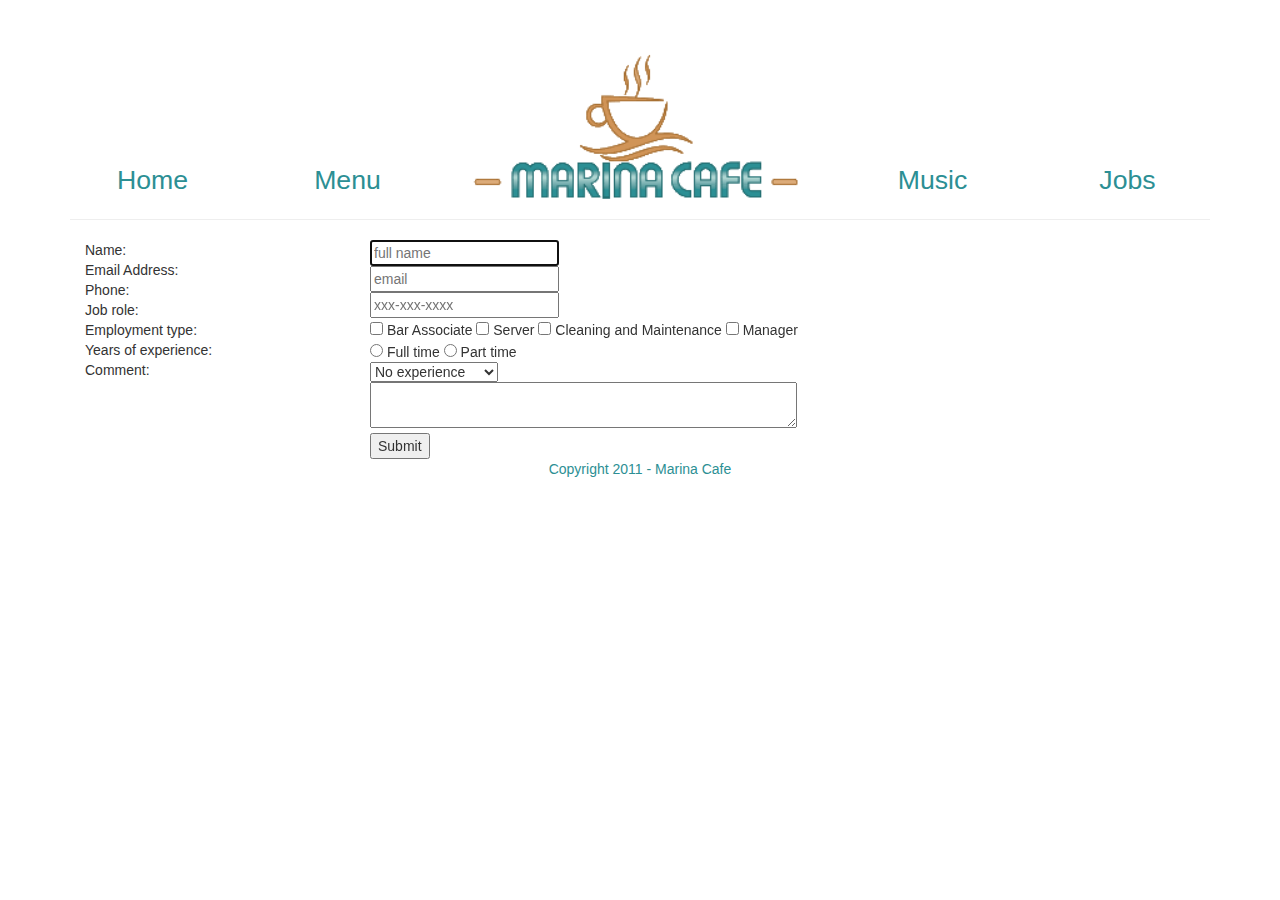
==== jobs.html @ 3ceb3dac "added jobs page" ====
<!DOCTYPE html>
<html lang="en">
    <head>
        <meta charset="utf-8">
        <meta name="viewport" content="width=device-width, initial-scale=1">
            
        <title>Marina Cafe</title>
        
        <link rel="stylesheet" href="bootstrap-3.3.7-dist/css/bootstrap.min.css">
        <link rel="stylesheet" href="bootstrap-3.3.7-dist/css/bootstrap-theme.min.css">
        <script src="https://ajax.googleapis.com/ajax/libs/jquery/1.12.4/jquery.min.js"></script>
        <script src="bootstrap-3.3.7-dist/js/bootstrap.min.js"></script>
                
        <link rel="stylesheet" href="styles/styles.css">
    </head>
    <body>
        <div class="container">
            <div class="page-header">
                <div class="row">
                    <a class="col-md-2" href="index.html">Home</a>
                    <a class="col-md-2" href="menu.html">Menu</a>
                    <img  class="col-md-4" id="logo" src="images/logo.png" alt="Marina Cafe">
                    <a class="col-md-2" href="music.html">Music</a>
                    <a class="col-md-2" href="jobs.html">Jobs</a>
            </div>
            </div>
            <div class="page-body">
                <div class="col-xs-3">
                    Name:<br />
                    Email Address:<br />
                    Phone:<br />
                    Job role:<br />
                    Employment type:<br />
                    Years of experience:<br />
                    Comment:<br />
                </div>
                <div class="col-xs-9">
                    <form method="get" action="job_applications.php" >
                        <input type="text" name="name" id="name" placeholder="full name" required autofocus /><br />
                        <input type="text" name="email" id="email" placeholder="email" required /><br />
                        <input type="text" name="phone" id="phone" placeholder="xxx-xxx-xxxx" required /><br />
                        <input type="checkbox" name="bar_associate" id="bar_associate" /> Bar Associate
                        <input type="checkbox" name="server" id="server" /> Server
                        <input type="checkbox" name="cleaning_maintenance" id="cleaning_maintenance" /> Cleaning and Maintenance
                        <input type="checkbox" name="manager" id="manager"/> Manager <br />
                        <input type="radio" name="employment_type" value="fulltime" id="employment_type" /> Full time
                        <input type="radio" name="employment_type" value="parttime" id="employment_type" /> Part time <br />
                        <select name="years_of_experience" id="years_of_experience" size="1">
                            <option value="0">No experience</option>
                            <option value="1">Less than 1 year</option>
                            <option value="2">More than 1 year</option>
                        </select>
                        <br />
                        <textarea name="comments" id="comments" cols="50"></textarea><br />
                        <input type="submit" />
                    </form>
                </div>

            </div>
            <div class="page-footer">
                <p>Copyright 2011 - Marina Cafe</p>
            </div>
        </div>

        <div class="container">
            <div class="row bg-info">
            </div>
        </div>
    </body>
</html>
---- styles/styles.css ----
div.page-header{
	margin-top:50px;
	text-align:center;
}

div.page-header a{
	font-size:20pt;
	margin-bottom:0px;
	margin-top:9.5%;
	color:#2C8F94;
}

div.page-footer{
	text-align:center;
	color:#2C8F94;
}

#logo{
	height:100%;
	display: inline-block;
}
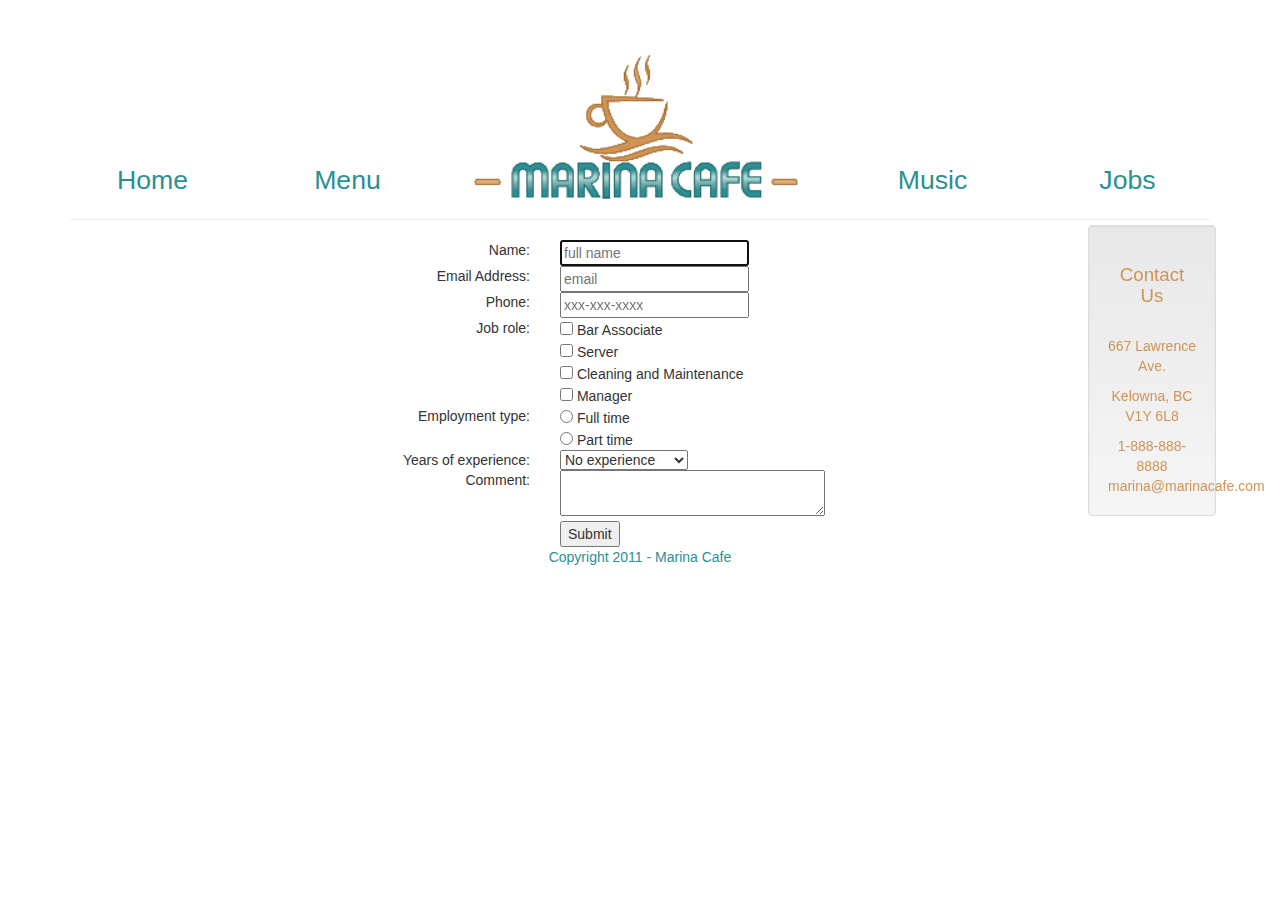
==== commit 5353f82d: "adjust jobs page layout added sidebar" ====
--- a/jobs.html
+++ b/jobs.html
@@ -25,36 +25,69 @@
             </div>
             </div>
             <div class="page-body">
-                <div class="col-xs-3">
-                    Name:<br />
-                    Email Address:<br />
-                    Phone:<br />
-                    Job role:<br />
-                    Employment type:<br />
-                    Years of experience:<br />
-                    Comment:<br />
-                </div>
-                <div class="col-xs-9">
-                    <form method="get" action="job_applications.php" >
-                        <input type="text" name="name" id="name" placeholder="full name" required autofocus /><br />
-                        <input type="text" name="email" id="email" placeholder="email" required /><br />
-                        <input type="text" name="phone" id="phone" placeholder="xxx-xxx-xxxx" required /><br />
-                        <input type="checkbox" name="bar_associate" id="bar_associate" /> Bar Associate
-                        <input type="checkbox" name="server" id="server" /> Server
-                        <input type="checkbox" name="cleaning_maintenance" id="cleaning_maintenance" /> Cleaning and Maintenance
-                        <input type="checkbox" name="manager" id="manager"/> Manager <br />
-                        <input type="radio" name="employment_type" value="fulltime" id="employment_type" /> Full time
-                        <input type="radio" name="employment_type" value="parttime" id="employment_type" /> Part time <br />
-                        <select name="years_of_experience" id="years_of_experience" size="1">
-                            <option value="0">No experience</option>
-                            <option value="1">Less than 1 year</option>
-                            <option value="2">More than 1 year</option>
-                        </select>
-                        <br />
-                        <textarea name="comments" id="comments" cols="50"></textarea><br />
-                        <input type="submit" />
-                    </form>
-                </div>
+				<form method="get" action="job_applications.php" >
+					<div>
+						<div class="col-xs-5 jobs-description">Name:</div>
+						<div class="col-xs-7">
+							<input type="text" name="name" id="name" placeholder="full name" required autofocus />
+						</div>
+					</div>
+					<div>
+						<div class="col-xs-5 jobs-description">Email Address:</div>
+						<div class="col-xs-7">
+							<input type="text" name="email" id="email" placeholder="email" required /><br />
+						</div>
+					</div>
+					<div>
+						<div class="col-xs-5 jobs-description">Phone:</div>
+						<div class="col-xs-7">
+							<input type="text" name="phone" id="phone" placeholder="xxx-xxx-xxxx" required /><br />
+						</div>
+					</div>
+					<div>
+						<div class="col-xs-5 jobs-description">Job role:</div>
+						<div class="col-xs-7">
+							<input type="checkbox" name="bar_associate" id="bar_associate" /> Bar Associate<br />
+							<input type="checkbox" name="server" id="server" /> Server<br />
+							<input type="checkbox" name="cleaning_maintenance" id="cleaning_maintenance" /> Cleaning and Maintenance<br />
+							<input type="checkbox" name="manager" id="manager"/> Manager <br />
+						</div>
+					</div>
+					<div>
+						<div class="col-xs-5 jobs-description">Employment type:</div>
+						<div class="col-xs-7">
+							<input type="radio" name="employment_type" value="fulltime" id="employment_type" /> Full time<br />
+							<input type="radio" name="employment_type" value="parttime" id="employment_type" /> Part time <br />
+						</div>
+					</div>
+					<div>
+						<div class="col-xs-5 jobs-description">Years of experience:</div>
+						<div class="col-xs-7">
+							<select name="years_of_experience" id="years_of_experience" size="1">
+								<option value="0">No experience</option>
+								<option value="1">Less than 1 year</option>
+								<option value="2">More than 1 year</option>
+							</select>
+						</div>
+					</div>
+					<div>
+						<div class="col-xs-5 jobs-description">Comment:</div>
+						<div class="col-xs-7">
+							<textarea name="comments" id="comments" cols="30"></textarea><br />
+						</div>
+					</div>
+					<div class="col-xs-5"></div>
+					<div class="col-xs-7">
+						<input type="submit" />
+					</div>
+				</form>
+				<div class="col-xs-3 col-sm-2 col-md-1 sidebar-offcanvas well" id="sidebar">
+					<h2>Contact Us</h2>
+					<p>667 Lawrence Ave.</p>
+					<p>Kelowna, BC V1Y 6L8</p>
+					<a href="call:1-888-888-8888">1-888-888-8888</a>
+					<a href="mailto:marina@marinacafe.com">marina@marinacafe.com</a>
+				</div>
 
             </div>
             <div class="page-footer">
--- a/styles/styles.css
+++ b/styles/styles.css
@@ -18,4 +18,26 @@
 #logo{
 	height:100%;
 	display: inline-block;
+}
+
+.sidebar-offcanvas{
+	position: absolute;
+	top: 25%;
+	right: 5%;
+	width: 10%; /* 6 columns */
+	text-align:center;
+	color:#D09457;
+}
+
+h2{
+	font-size:14pt;
+	margin-bottom:30px;
+}
+
+.sidebar-offcanvas a{
+	color:#D09457;
+}
+
+.jobs-description{
+	text-align:right;
 }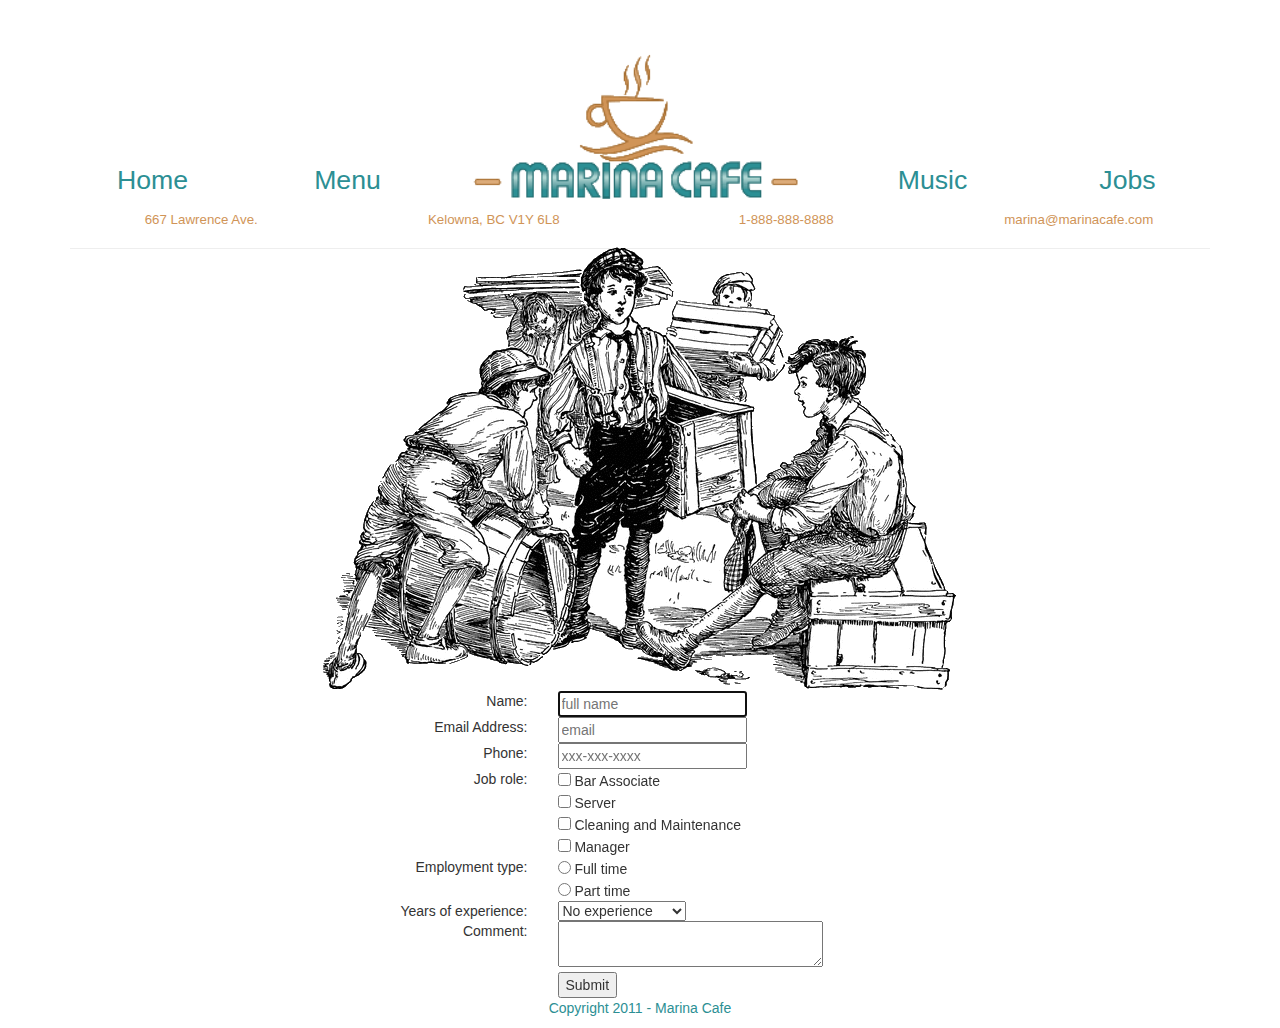
==== commit 54c3f34e: "Added skeleton music.html. Added clip-art images for each of the pages (created skeleton menu.html f" ====
--- a/jobs.html
+++ b/jobs.html
@@ -16,79 +16,116 @@
     <body>
         <div class="container">
             <div class="page-header">
-                <div class="row">
-                    <a class="col-md-2" href="index.html">Home</a>
-                    <a class="col-md-2" href="menu.html">Menu</a>
-                    <img  class="col-md-4" id="logo" src="images/logo.png" alt="Marina Cafe">
-                    <a class="col-md-2" href="music.html">Music</a>
-                    <a class="col-md-2" href="jobs.html">Jobs</a>
-            </div>
+                <div class="row hidden-xs hidden-sm"">
+					<a class="col-md-2" href="index.html">Home</a>
+					<a class="col-md-2" href="menu.html">Menu</a>
+					<img  class="col-md-4 center-block img-responsive" id="logo" src="images/logo.png" alt="Marina Cafe">
+					<a class="col-md-2" href="music.html">Music</a>
+					<a class="col-md-2" href="jobs.html">Jobs</a>
+				</div>
+				<div class="row hidden-md hidden-lg" id="infoRow">
+					<img  class="col-md-4 center-block img-responsive" id="logo" src="images/logo.png" alt="Marina Cafe">
+				</div>
+				<div class="row hidden-md hidden-lg btn" id="infoRow">
+					<div class="panel-group">
+						<div class="panel panel-default">
+							<div class="panel-heading" data-toggle="collapse" href="#hamburger">
+								<div class="panel-title">
+									<p class="glyphicon glyphicon-menu-hamburger"></p>
+								</div>
+							</div>
+							<div class="panel-collapse collapse" id="hamburger">
+								<div class="panel-body">
+									<a href="index.html">Home</a>
+								</div>
+								<div class="panel-body">
+									<a href="menu.html">Menu</a>
+								</div>
+								<div class="panel-body">
+									<a href="music.html">Music</a>
+								</div>
+								<div class="panel-body">
+									<a href="jobs.html">Jobs</a>
+								</div>
+							</div>
+						</div>
+					</div>
+				</div>
+				<div class="row hidden-xs hidden-sm" id="infoRow">
+					<p class="col-md-3">667 Lawrence Ave.</p>
+					<p class="col-md-3">Kelowna, BC V1Y 6L8</p>
+					<a class="col-md-3" href="call:1-888-888-8888">1-888-888-8888</a>
+					<a class="col-md-3" href="mailto:marina@marinacafe.com">marina@marinacafe.com</a>
+				</div>
+				<div class="row hidden-md hidden-lg" id="infoRow">667 Lawrence Ave. Kelowna, BC V1Y 6L8
+					<br />
+					<a class="col-md-3" href="call:1-888-888-8888">1-888-888-8888</a>
+					<br />
+					<a class="col-md-3" href="mailto:marina@marinacafe.com">marina@marinacafe.com</a>
+				</div>
             </div>
             <div class="page-body">
-				<form method="get" action="job_applications.php" >
-					<div>
-						<div class="col-xs-5 jobs-description">Name:</div>
+				<div class="row">
+					<img  class="center-block img-responsive" id="jumboImage" src="images/work.png" alt="Jobs">
+				</div>
+				<div class="row">
+					<form method="get" action="job_applications.php" >
+						<div>
+							<div class="col-xs-5 jobs-description">Name:</div>
+							<div class="col-xs-7">
+								<input type="text" name="name" id="name" placeholder="full name" required autofocus />
+							</div>
+						</div>
+						<div>
+							<div class="col-xs-5 jobs-description">Email Address:</div>
+							<div class="col-xs-7">
+								<input type="text" name="email" id="email" placeholder="email" required /><br />
+							</div>
+						</div>
+						<div>
+							<div class="col-xs-5 jobs-description">Phone:</div>
+							<div class="col-xs-7">
+								<input type="text" name="phone" id="phone" placeholder="xxx-xxx-xxxx" required /><br />
+							</div>
+						</div>
+						<div>
+							<div class="col-xs-5 jobs-description">Job role:</div>
+							<div class="col-xs-7">
+								<input type="checkbox" name="bar_associate" id="bar_associate" /> Bar Associate<br />
+								<input type="checkbox" name="server" id="server" /> Server<br />
+								<input type="checkbox" name="cleaning_maintenance" id="cleaning_maintenance" /> Cleaning and Maintenance<br />
+								<input type="checkbox" name="manager" id="manager"/> Manager <br />
+							</div>
+						</div>
+						<div>
+							<div class="col-xs-5 jobs-description">Employment type:</div>
+							<div class="col-xs-7">
+								<input type="radio" name="employment_type" value="fulltime" id="employment_type" /> Full time<br />
+								<input type="radio" name="employment_type" value="parttime" id="employment_type" /> Part time <br />
+							</div>
+						</div>
+						<div>
+							<div class="col-xs-5 jobs-description">Years of experience:</div>
+							<div class="col-xs-7">
+								<select name="years_of_experience" id="years_of_experience" size="1">
+									<option value="0">No experience</option>
+									<option value="1">Less than 1 year</option>
+									<option value="2">More than 1 year</option>
+								</select>
+							</div>
+						</div>
+						<div>
+							<div class="col-xs-5 jobs-description">Comment:</div>
+							<div class="col-xs-7">
+								<textarea name="comments" id="comments" cols="30"></textarea><br />
+							</div>
+						</div>
+						<div class="col-xs-5"></div>
 						<div class="col-xs-7">
-							<input type="text" name="name" id="name" placeholder="full name" required autofocus />
+							<input type="submit" />
 						</div>
-					</div>
-					<div>
-						<div class="col-xs-5 jobs-description">Email Address:</div>
-						<div class="col-xs-7">
-							<input type="text" name="email" id="email" placeholder="email" required /><br />
-						</div>
-					</div>
-					<div>
-						<div class="col-xs-5 jobs-description">Phone:</div>
-						<div class="col-xs-7">
-							<input type="text" name="phone" id="phone" placeholder="xxx-xxx-xxxx" required /><br />
-						</div>
-					</div>
-					<div>
-						<div class="col-xs-5 jobs-description">Job role:</div>
-						<div class="col-xs-7">
-							<input type="checkbox" name="bar_associate" id="bar_associate" /> Bar Associate<br />
-							<input type="checkbox" name="server" id="server" /> Server<br />
-							<input type="checkbox" name="cleaning_maintenance" id="cleaning_maintenance" /> Cleaning and Maintenance<br />
-							<input type="checkbox" name="manager" id="manager"/> Manager <br />
-						</div>
-					</div>
-					<div>
-						<div class="col-xs-5 jobs-description">Employment type:</div>
-						<div class="col-xs-7">
-							<input type="radio" name="employment_type" value="fulltime" id="employment_type" /> Full time<br />
-							<input type="radio" name="employment_type" value="parttime" id="employment_type" /> Part time <br />
-						</div>
-					</div>
-					<div>
-						<div class="col-xs-5 jobs-description">Years of experience:</div>
-						<div class="col-xs-7">
-							<select name="years_of_experience" id="years_of_experience" size="1">
-								<option value="0">No experience</option>
-								<option value="1">Less than 1 year</option>
-								<option value="2">More than 1 year</option>
-							</select>
-						</div>
-					</div>
-					<div>
-						<div class="col-xs-5 jobs-description">Comment:</div>
-						<div class="col-xs-7">
-							<textarea name="comments" id="comments" cols="30"></textarea><br />
-						</div>
-					</div>
-					<div class="col-xs-5"></div>
-					<div class="col-xs-7">
-						<input type="submit" />
-					</div>
-				</form>
-				<div class="col-xs-3 col-sm-2 col-md-1 sidebar-offcanvas well" id="sidebar">
-					<h2>Contact Us</h2>
-					<p>667 Lawrence Ave.</p>
-					<p>Kelowna, BC V1Y 6L8</p>
-					<a href="call:1-888-888-8888">1-888-888-8888</a>
-					<a href="mailto:marina@marinacafe.com">marina@marinacafe.com</a>
+					</form>
 				</div>
-
             </div>
             <div class="page-footer">
                 <p>Copyright 2011 - Marina Cafe</p>
--- a/styles/styles.css
+++ b/styles/styles.css
@@ -40,4 +40,21 @@
 
 .jobs-description{
 	text-align:right;
+}
+
+#jumboImage{
+	margin-top:-24px;
+}
+
+#infoRow{
+	text-align:center;
+	font-size:10pt;
+	color:#D09457;
+}
+
+div#infoRow a{
+	text-align:center;
+	margin:auto;
+	font-size:10pt;
+	color:#D09457;
 }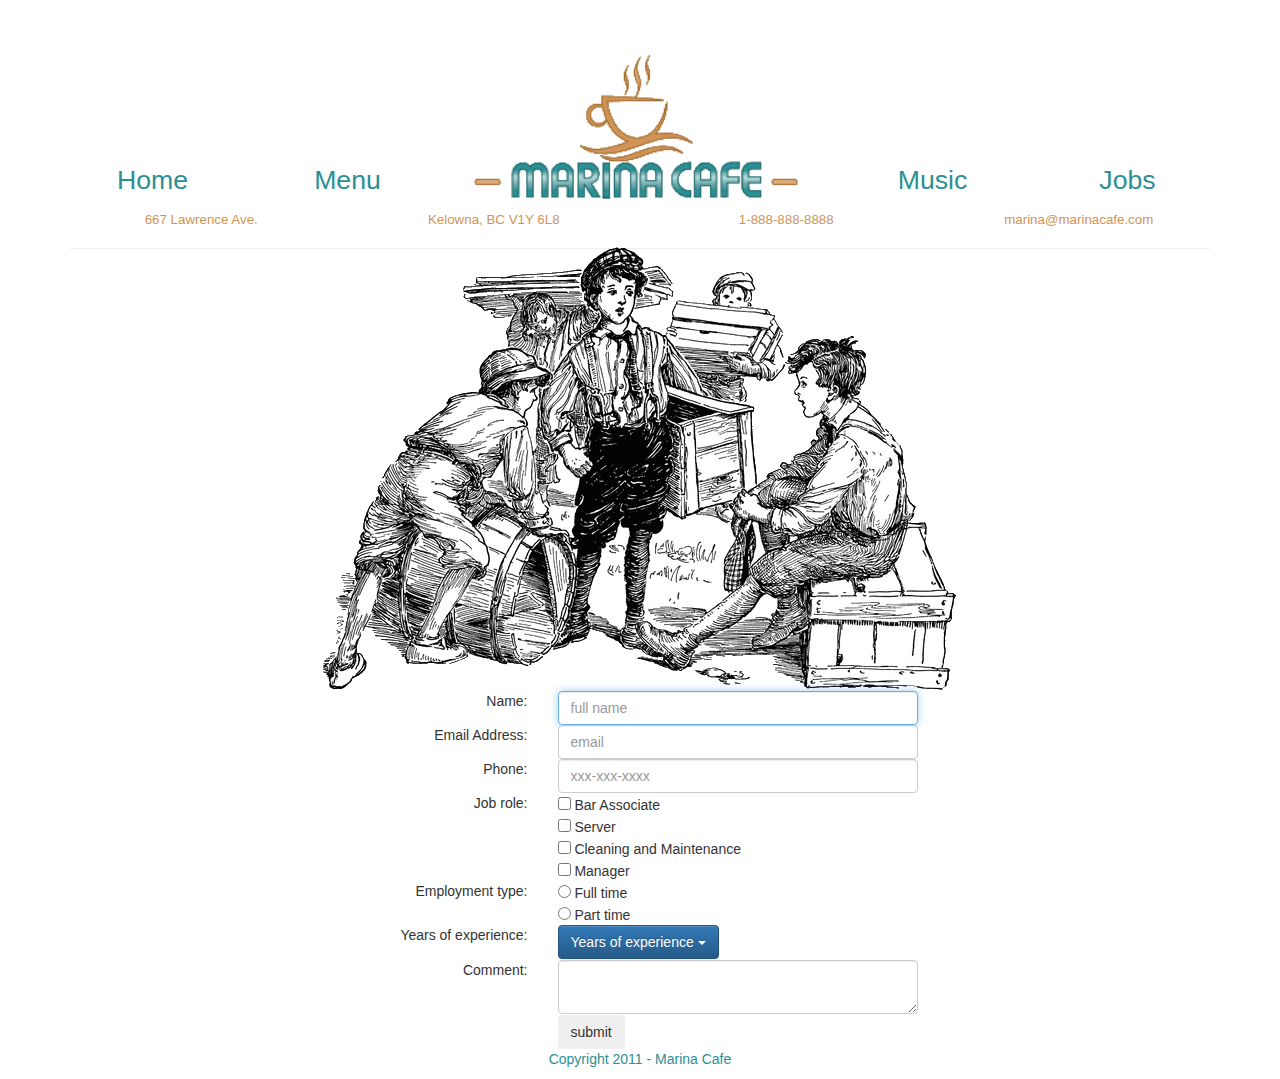
==== commit 6c0da6b7: "applied bootstrap button, text, textarea" ====
--- a/jobs.html
+++ b/jobs.html
@@ -72,21 +72,24 @@
 					<form method="get" action="job_applications.php" >
 						<div>
 							<div class="col-xs-5 jobs-description">Name:</div>
-							<div class="col-xs-7">
-								<input type="text" name="name" id="name" placeholder="full name" required autofocus />
+							<div class="col-xs-4">
+								<input type="text" class="form-control" name="name" id="name" placeholder="full name" required autofocus />
 							</div>
+							<div class="col-xs-3"></div>
 						</div>
 						<div>
 							<div class="col-xs-5 jobs-description">Email Address:</div>
-							<div class="col-xs-7">
-								<input type="text" name="email" id="email" placeholder="email" required /><br />
+							<div class="col-xs-4">
+								<input type="text" class="form-control" name="email" id="email" placeholder="email" required />
 							</div>
+							<div class="col-xs-3"></div>
 						</div>
 						<div>
 							<div class="col-xs-5 jobs-description">Phone:</div>
-							<div class="col-xs-7">
-								<input type="text" name="phone" id="phone" placeholder="xxx-xxx-xxxx" required /><br />
+							<div class="col-xs-4">
+								<input type="text" class="form-control" name="phone" id="phone" placeholder="xxx-xxx-xxxx" required />
 							</div>
+							<div class="col-xs-3"></div>
 						</div>
 						<div>
 							<div class="col-xs-5 jobs-description">Job role:</div>
@@ -107,22 +110,30 @@
 						<div>
 							<div class="col-xs-5 jobs-description">Years of experience:</div>
 							<div class="col-xs-7">
-								<select name="years_of_experience" id="years_of_experience" size="1">
-									<option value="0">No experience</option>
-									<option value="1">Less than 1 year</option>
-									<option value="2">More than 1 year</option>
-								</select>
+								<button class="btn btn-primary dropdown-toggle" type="button" data-toggle="dropdown">Years of experience
+								<span class="caret"></span>
+								</button>
+								<ul class="dropdown-menu">
+									<li><a href="0">No experience</a><li>
+									<li><a href="0">Less than 1 year</a><li>
+									<li><a href="0">More than 1 year</a><li>
+								</ul>
 							</div>
 						</div>
 						<div>
+							<div class="col-xs-12"></div><br />
 							<div class="col-xs-5 jobs-description">Comment:</div>
+							<div class="col-xs-4">
+								<textarea class="form-control" name="comments" id="comments" cols="30"></textarea>
+							</div>
+							<div class="col-xs-3"></div>
+						</div>
+						<div>
+							<div class="col-xs-12"></div><br />
+							<div class="col-xs-5"></div>
 							<div class="col-xs-7">
-								<textarea name="comments" id="comments" cols="30"></textarea><br />
+								<button type="submit" class="btn">submit</button>
 							</div>
-						</div>
-						<div class="col-xs-5"></div>
-						<div class="col-xs-7">
-							<input type="submit" />
 						</div>
 					</form>
 				</div>
--- a/styles/styles.css
+++ b/styles/styles.css
@@ -44,6 +44,7 @@
 
 #jumboImage{
 	margin-top:-24px;
+	max-width:80%;
 }
 
 #infoRow{
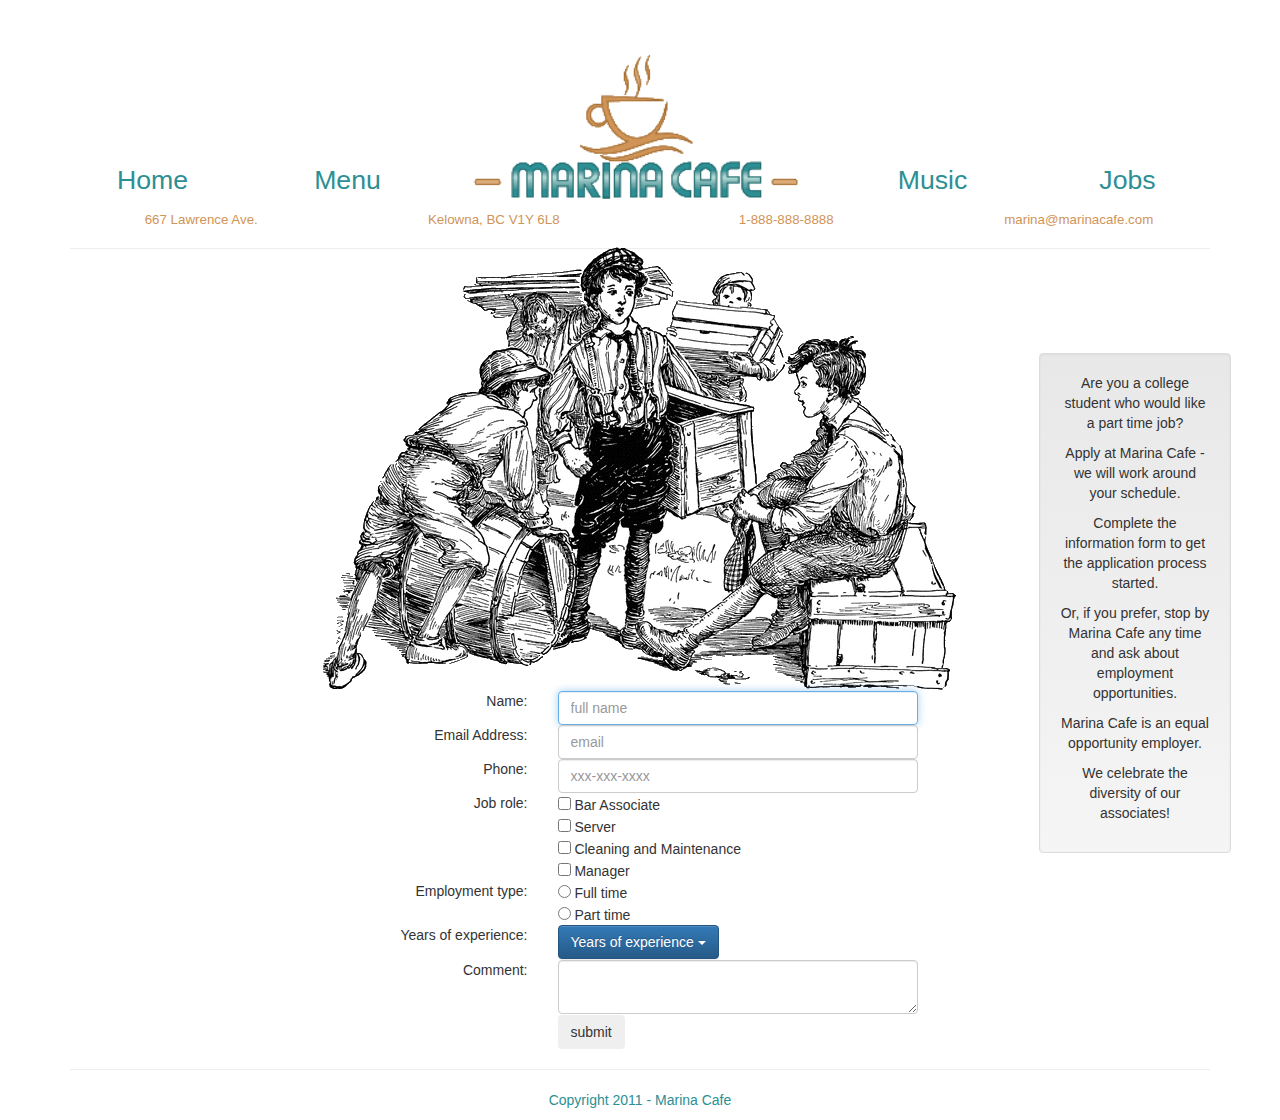
==== commit e7d228f3: "Added horizontal line to footer. Made minor spelling tweaks to menu. Added index text. Added info to" ====
--- a/jobs.html
+++ b/jobs.html
@@ -16,7 +16,7 @@
     <body>
         <div class="container">
             <div class="page-header">
-                <div class="row hidden-xs hidden-sm"">
+                <div class="row hidden-xs hidden-sm">
 					<a class="col-md-2" href="index.html">Home</a>
 					<a class="col-md-2" href="menu.html">Menu</a>
 					<img  class="col-md-4 center-block img-responsive" id="logo" src="images/logo.png" alt="Marina Cafe">
@@ -71,28 +71,28 @@
 				<div class="row">
 					<form method="get" action="job_applications.php" >
 						<div>
-							<div class="col-xs-5 jobs-description">Name:</div>
+							<div class="col-xs-5 right-align">Name:</div>
 							<div class="col-xs-4">
 								<input type="text" class="form-control" name="name" id="name" placeholder="full name" required autofocus />
 							</div>
 							<div class="col-xs-3"></div>
 						</div>
 						<div>
-							<div class="col-xs-5 jobs-description">Email Address:</div>
+							<div class="col-xs-5 right-align">Email Address:</div>
 							<div class="col-xs-4">
 								<input type="text" class="form-control" name="email" id="email" placeholder="email" required />
 							</div>
 							<div class="col-xs-3"></div>
 						</div>
 						<div>
-							<div class="col-xs-5 jobs-description">Phone:</div>
+							<div class="col-xs-5 right-align">Phone:</div>
 							<div class="col-xs-4">
 								<input type="text" class="form-control" name="phone" id="phone" placeholder="xxx-xxx-xxxx" required />
 							</div>
 							<div class="col-xs-3"></div>
 						</div>
 						<div>
-							<div class="col-xs-5 jobs-description">Job role:</div>
+							<div class="col-xs-5 right-align">Job role:</div>
 							<div class="col-xs-7">
 								<input type="checkbox" name="bar_associate" id="bar_associate" /> Bar Associate<br />
 								<input type="checkbox" name="server" id="server" /> Server<br />
@@ -101,14 +101,14 @@
 							</div>
 						</div>
 						<div>
-							<div class="col-xs-5 jobs-description">Employment type:</div>
+							<div class="col-xs-5 right-align">Employment type:</div>
 							<div class="col-xs-7">
 								<input type="radio" name="employment_type" value="fulltime" id="employment_type" /> Full time<br />
 								<input type="radio" name="employment_type" value="parttime" id="employment_type" /> Part time <br />
 							</div>
 						</div>
 						<div>
-							<div class="col-xs-5 jobs-description">Years of experience:</div>
+							<div class="col-xs-5 right-align">Years of experience:</div>
 							<div class="col-xs-7">
 								<button class="btn btn-primary dropdown-toggle" type="button" data-toggle="dropdown">Years of experience
 								<span class="caret"></span>
@@ -122,7 +122,7 @@
 						</div>
 						<div>
 							<div class="col-xs-12"></div><br />
-							<div class="col-xs-5 jobs-description">Comment:</div>
+							<div class="col-xs-5 right-align">Comment:</div>
 							<div class="col-xs-4">
 								<textarea class="form-control" name="comments" id="comments" cols="30"></textarea>
 							</div>
@@ -137,8 +137,18 @@
 						</div>
 					</form>
 				</div>
+
+				<div class="row hidden-xs hidden-sm sidebar-offcanvas well">
+					<p>Are you a college student who would like a part time job?</p>
+					<p>Apply at Marina Cafe - we will work around your schedule.</p>
+					<p>Complete the information form to get the application process started.</p>
+					<p>Or, if you prefer, stop by Marina Cafe any time and ask about employment opportunities.</p>
+					<p>Marina Cafe is an equal opportunity employer.</p>
+					<p>We celebrate the diversity of our associates!</p>
+                </div>
             </div>
             <div class="page-footer">
+				<hr />
                 <p>Copyright 2011 - Marina Cafe</p>
             </div>
         </div>
--- a/styles/styles.css
+++ b/styles/styles.css
@@ -24,22 +24,33 @@
 	position: absolute;
 	top: 25%;
 	right: 5%;
-	width: 10%; /* 6 columns */
+	width: 15%;
+	margin-top: 10%;
 	text-align:center;
-	color:#D09457;
 }
 
 h2{
 	font-size:14pt;
-	margin-bottom:30px;
+	text-align:center;
+	color:#236D70;
+}
+
+div.col-md-12 p{
+	font-size:10pt;
+	text-align:center;
+	color:#2C8F94;
 }
 
 .sidebar-offcanvas a{
 	color:#D09457;
 }
 
-.jobs-description{
+.right-align{
 	text-align:right;
+}
+
+.center-align{
+	text-align:center;
 }
 
 #jumboImage{
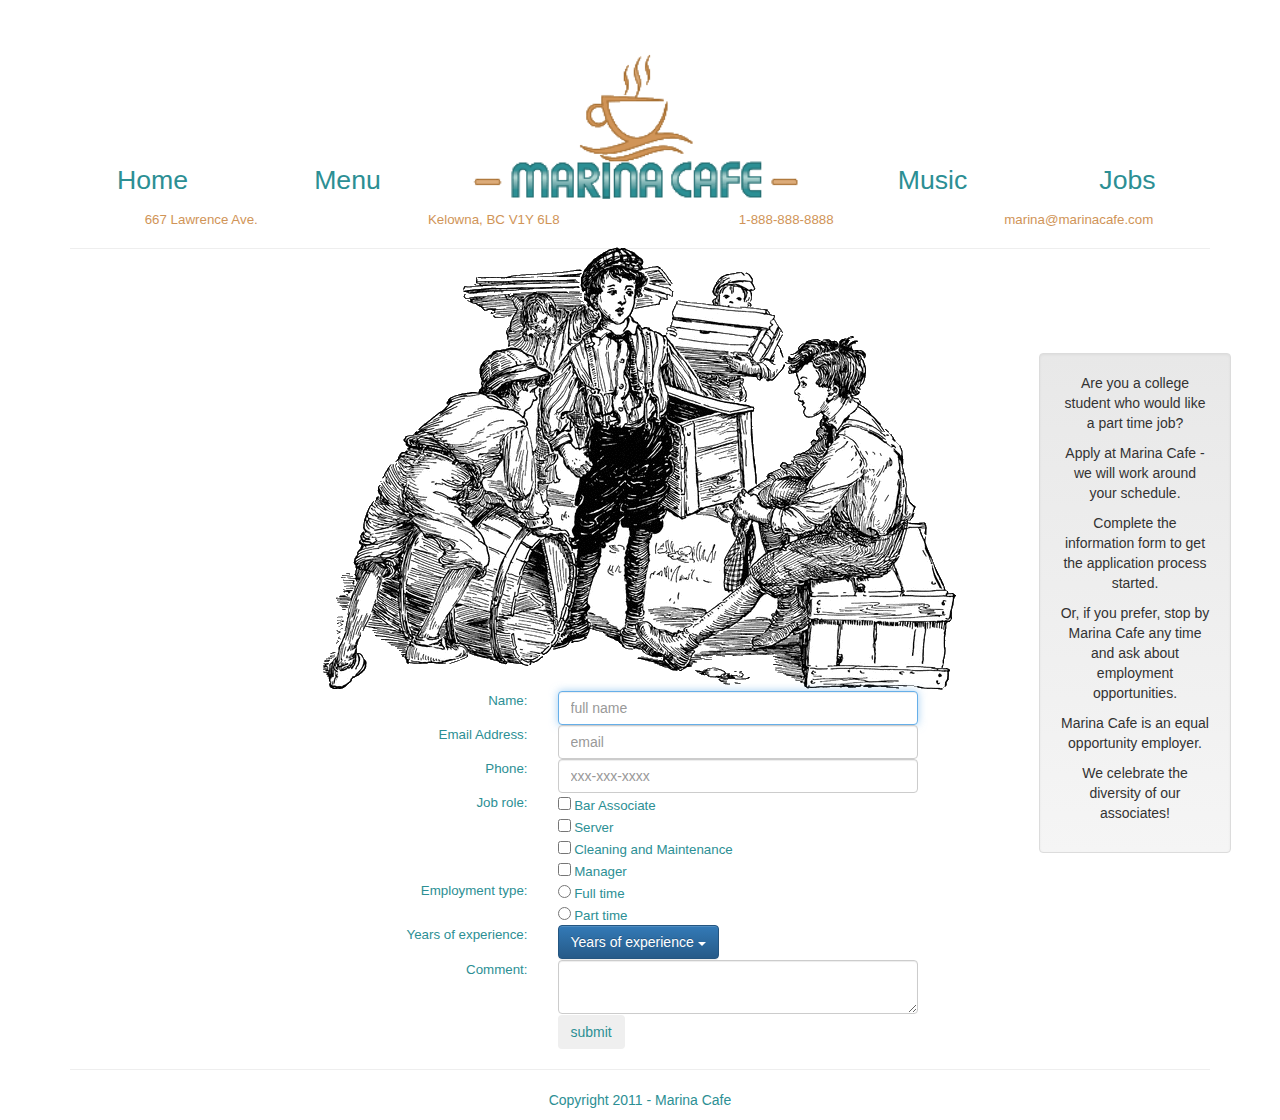
==== commit 25c9816f: "fixed html errors except collapsed menu coded email" ====
--- a/jobs.html
+++ b/jobs.html
@@ -16,17 +16,17 @@
     <body>
         <div class="container">
             <div class="page-header">
-                <div class="row hidden-xs hidden-sm">
+				<div class="row hidden-xs hidden-sm">
 					<a class="col-md-2" href="index.html">Home</a>
 					<a class="col-md-2" href="menu.html">Menu</a>
-					<img  class="col-md-4 center-block img-responsive" id="logo" src="images/logo.png" alt="Marina Cafe">
+					<img  class="col-md-4 center-block img-responsive logo" src="images/logo.png" alt="Marina Cafe">
 					<a class="col-md-2" href="music.html">Music</a>
 					<a class="col-md-2" href="jobs.html">Jobs</a>
 				</div>
 				<div class="row hidden-md hidden-lg" id="infoRow">
-					<img  class="col-md-4 center-block img-responsive" id="logo" src="images/logo.png" alt="Marina Cafe">
+					<img  class="col-md-4 center-block img-responsive logo" src="images/logo.png" alt="Marina Cafe">
 				</div>
-				<div class="row hidden-md hidden-lg btn" id="infoRow">
+				<div class="row hidden-md hidden-lg btn infoRow">
 					<div class="panel-group">
 						<div class="panel panel-default">
 							<div class="panel-heading" data-toggle="collapse" href="#hamburger">
@@ -51,19 +51,19 @@
 						</div>
 					</div>
 				</div>
-				<div class="row hidden-xs hidden-sm" id="infoRow">
+				<div class="row hidden-xs hidden-sm infoRow">
 					<p class="col-md-3">667 Lawrence Ave.</p>
 					<p class="col-md-3">Kelowna, BC V1Y 6L8</p>
 					<a class="col-md-3" href="call:1-888-888-8888">1-888-888-8888</a>
 					<a class="col-md-3" href="mailto:marina@marinacafe.com">marina@marinacafe.com</a>
 				</div>
-				<div class="row hidden-md hidden-lg" id="infoRow">667 Lawrence Ave. Kelowna, BC V1Y 6L8
+				<div class="row hidden-md hidden-lg infoRow">667 Lawrence Ave. Kelowna, BC V1Y 6L8
 					<br />
 					<a class="col-md-3" href="call:1-888-888-8888">1-888-888-8888</a>
 					<br />
-					<a class="col-md-3" href="mailto:marina@marinacafe.com">marina@marinacafe.com</a>
+					<a class="col-md-3" href='mailt&#111;&#58;ma&#114;%69n&#97;&#64;&#109;a%72&#105;na&#37;63a%66&#37;65&#46;com'>marina@marinacafe.com</a>
 				</div>
-            </div>
+			</div>
             <div class="page-body">
 				<div class="row">
 					<img  class="center-block img-responsive" id="jumboImage" src="images/work.png" alt="Jobs">
@@ -103,8 +103,8 @@
 						<div>
 							<div class="col-xs-5 right-align">Employment type:</div>
 							<div class="col-xs-7">
-								<input type="radio" name="employment_type" value="fulltime" id="employment_type" /> Full time<br />
-								<input type="radio" name="employment_type" value="parttime" id="employment_type" /> Part time <br />
+								<input type="radio" name="employment_type" value="fulltime" id="fulltime" /> Full time<br />
+								<input type="radio" name="employment_type" value="parttime" id="parttime" /> Part time <br />
 							</div>
 						</div>
 						<div>
--- a/styles/styles.css
+++ b/styles/styles.css
@@ -15,7 +15,7 @@
 	color:#2C8F94;
 }
 
-#logo{
+.logo{
 	height:100%;
 	display: inline-block;
 }
@@ -58,15 +58,20 @@
 	max-width:80%;
 }
 
-#infoRow{
+div.infoRow{
 	text-align:center;
 	font-size:10pt;
 	color:#D09457;
 }
 
-div#infoRow a{
+div.infoRow a{
 	text-align:center;
 	margin:auto;
 	font-size:10pt;
 	color:#D09457;
+}
+
+form{
+	font-size:10pt;
+	color:#2C8F94;
 }